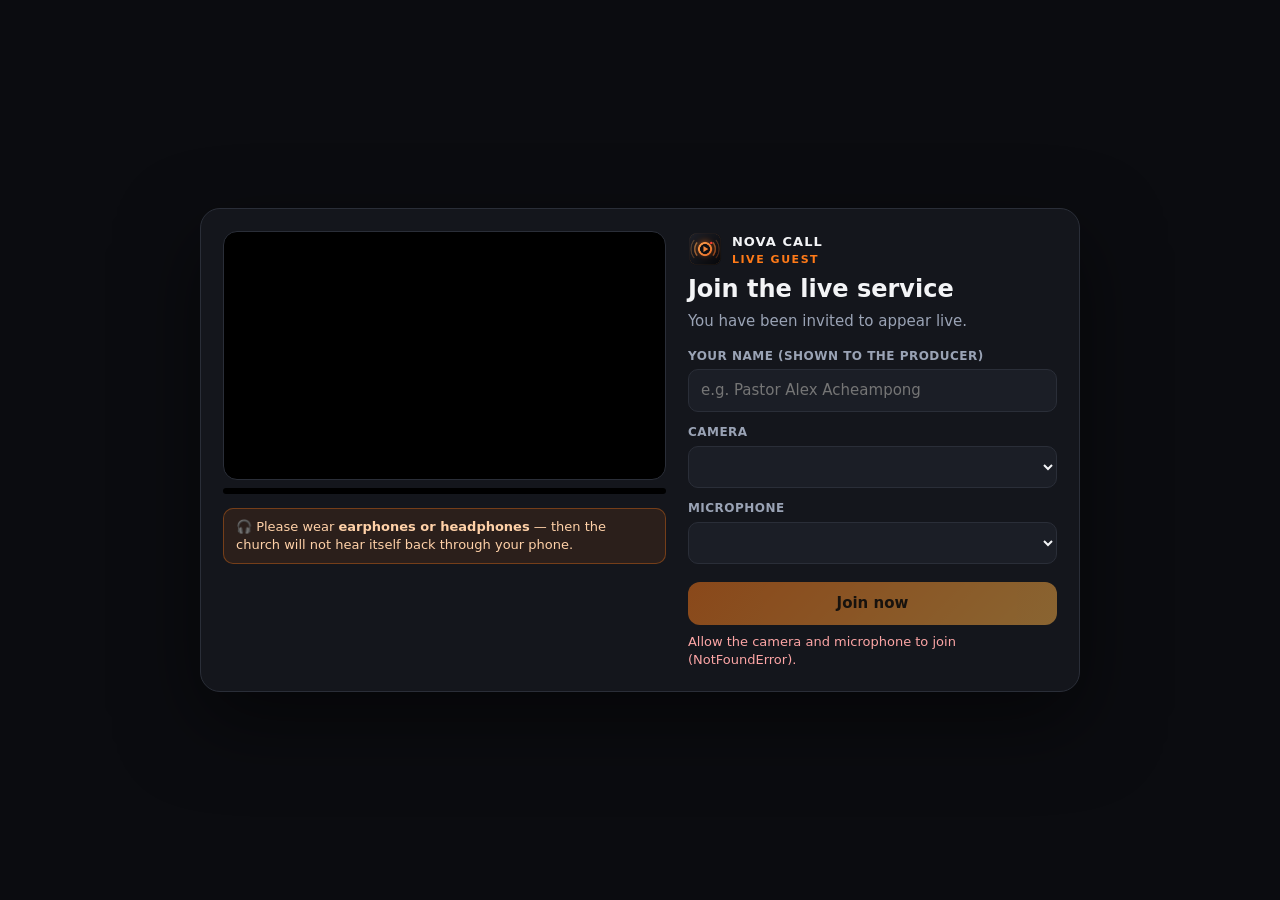
==== call.html @ 248043d1 "Nova Call: browser page for remote guests (waiting room, return picture, mix-minus, tally, producer " ====
<!doctype html>
<html lang="en">
<head>
<meta charset="utf-8">
<meta name="viewport" content="width=device-width, initial-scale=1, viewport-fit=cover">
<meta name="theme-color" content="#0b0c10">
<title>Nova Call — join the live service</title>
<link rel="icon" href="icon.png">
<style>
  :root { --bg: #0b0c10; --panel: #14161c; --panel2: #1b1e26; --line: #2a2e38; --text: #f3f4f6; --dim: #9aa3b5; --acc: #ff7a18; --acc2: #ffb347; --red: #e11d2e; --green: #22c55e; }
  * { box-sizing: border-box; }
  html, body { margin: 0; height: 100%; background: var(--bg); color: var(--text); font: 15px/1.4 "Segoe UI", system-ui, -apple-system, Roboto, Arial, sans-serif; }
  button, input, select { font: inherit; color: inherit; }
  .btn { border: 1px solid var(--line); background: var(--panel2); border-radius: 12px; padding: 11px 18px; font-weight: 700; cursor: pointer; }
  .btn.primary { background: linear-gradient(135deg, var(--acc), var(--acc2)); border: 0; color: #1a0f00; }
  .btn.danger { background: var(--red); border: 0; color: #fff; }
  .btn:disabled { opacity: .5; cursor: default; }
  .hide { display: none !important; }
  /* join */
  #join { min-height: 100%; display: flex; align-items: center; justify-content: center; padding: 20px; }
  .card { width: min(880px, 100%); background: var(--panel); border: 1px solid var(--line); border-radius: 20px; padding: 22px; display: grid; grid-template-columns: 1.2fr 1fr; gap: 22px; box-shadow: 0 30px 80px rgba(0,0,0,.5); }
  .brand { display: flex; align-items: center; gap: 10px; margin-bottom: 4px; } .brand img { width: 34px; height: 34px; border-radius: 9px; } .brand b { letter-spacing: .08em; font-size: 13px; } .brand small { color: var(--acc); font-weight: 800; font-size: 11px; letter-spacing: .14em; display: block; }
  h1 { font-size: 24px; margin: 6px 0 4px; } .sub { color: var(--dim); margin: 0 0 16px; }
  .self { position: relative; aspect-ratio: 16/9; border-radius: 14px; overflow: hidden; background: #000; border: 1px solid var(--line); }
  .self video { width: 100%; height: 100%; object-fit: cover; transform: scaleX(-1); }
  .self .off { position: absolute; inset: 0; display: flex; align-items: center; justify-content: center; color: var(--dim); }
  .meter { height: 6px; background: #000; border-radius: 4px; overflow: hidden; margin-top: 8px; } .meter i { display: block; height: 100%; width: 0; background: linear-gradient(90deg, var(--green), #eab308, var(--red)); transition: width .08s; }
  label { display: block; color: var(--dim); font-size: 12px; font-weight: 700; letter-spacing: .04em; margin: 12px 0 5px; text-transform: uppercase; }
  input[type=text], select { width: 100%; background: var(--panel2); border: 1px solid var(--line); border-radius: 10px; padding: 10px 12px; }
  .tip { background: rgba(255,122,24,.1); border: 1px solid rgba(255,122,24,.35); border-radius: 10px; padding: 9px 12px; font-size: 13px; color: #ffd1a8; margin-top: 14px; }
  .err { color: #fca5a5; font-size: 13px; min-height: 18px; margin-top: 8px; }
  /* waiting */
  #wait { position: fixed; inset: 0; display: flex; flex-direction: column; align-items: center; justify-content: center; gap: 14px; text-align: center; padding: 24px; background: radial-gradient(circle at 50% 30%, #1d1306, var(--bg) 60%); }
  .spin { width: 54px; height: 54px; border-radius: 50%; border: 4px solid rgba(255,122,24,.2); border-top-color: var(--acc); animation: sp 1s linear infinite; } @keyframes sp { to { transform: rotate(360deg); } }
  /* live */
  #live { position: fixed; inset: 0; display: flex; flex-direction: column; }
  .stage { position: relative; flex: 1; background: #000; min-height: 0; }
  .stage > video { width: 100%; height: 100%; object-fit: contain; }
  .stage .nofeed { position: absolute; inset: 0; display: flex; align-items: center; justify-content: center; color: var(--dim); text-align: center; padding: 20px; }
  .pip { position: absolute; right: 14px; bottom: 14px; width: min(30vw, 260px); aspect-ratio: 16/9; border-radius: 12px; overflow: hidden; border: 3px solid #555; background: #000; box-shadow: 0 10px 30px rgba(0,0,0,.6); }
  .pip video { width: 100%; height: 100%; object-fit: cover; transform: scaleX(-1); }
  .pip.program { border-color: var(--red); } .pip.preview { border-color: var(--green); }
  .tally { position: absolute; left: 14px; top: 14px; padding: 7px 14px; border-radius: 999px; font-weight: 900; letter-spacing: .12em; font-size: 13px; background: rgba(0,0,0,.65); border: 1px solid #444; }
  .tally.program { background: var(--red); border-color: #ff6b77; animation: pulse 1.6s ease-in-out infinite; } .tally.preview { background: #15803d; border-color: #4ade80; }
  @keyframes pulse { 50% { box-shadow: 0 0 0 8px rgba(225,29,46,.25); } }
  .msg { position: absolute; left: 50%; top: 16px; transform: translateX(-50%); max-width: min(90vw, 640px); background: rgba(20,22,28,.94); border: 1px solid var(--acc); border-radius: 14px; padding: 12px 18px; font-size: 18px; font-weight: 700; text-align: center; box-shadow: 0 10px 40px rgba(0,0,0,.6); }
  .msg small { display: block; color: var(--acc); font-size: 11px; letter-spacing: .14em; margin-bottom: 2px; }
  .net { position: absolute; right: 14px; top: 14px; font-size: 12px; color: var(--dim); background: rgba(0,0,0,.55); padding: 5px 10px; border-radius: 999px; }
  .bar { display: flex; gap: 10px; justify-content: center; align-items: center; padding: 12px; background: var(--panel); border-top: 1px solid var(--line); flex-wrap: wrap; }
  .rb { width: 52px; height: 52px; border-radius: 50%; border: 1px solid var(--line); background: var(--panel2); display: flex; align-items: center; justify-content: center; cursor: pointer; }
  .rb svg { width: 24px; height: 24px; fill: none; stroke: currentColor; stroke-width: 2; stroke-linecap: round; stroke-linejoin: round; }
  .rb.off { background: #3b0d12; border-color: var(--red); color: #fca5a5; } .rb.leave { background: var(--red); border-color: var(--red); width: 64px; border-radius: 26px; }
  .vol { display: flex; align-items: center; gap: 8px; color: var(--dim); font-size: 12px; } .vol input { width: 110px; accent-color: var(--acc); }
  #chatBox { position: absolute; left: 14px; bottom: 14px; width: min(360px, 60vw); display: flex; flex-direction: column; gap: 6px; }
  #chatLog { max-height: 30vh; overflow: auto; display: flex; flex-direction: column; gap: 4px; } #chatLog div { background: rgba(0,0,0,.65); border-radius: 10px; padding: 6px 10px; font-size: 13px; } #chatLog b { color: var(--acc); }
  #chatIn { background: rgba(0,0,0,.7); border: 1px solid var(--line); border-radius: 10px; padding: 8px 10px; }
  #ended { position: fixed; inset: 0; display: flex; flex-direction: column; align-items: center; justify-content: center; gap: 12px; text-align: center; padding: 24px; }
  @media (max-width: 760px) { .card { grid-template-columns: 1fr; } .pip { width: 34vw; } }
</style>
</head>
<body>
<div id="join">
  <div class="card">
    <div>
      <div class="self"><video id="self" muted playsinline autoplay></video><div class="off hide" id="selfOff">Camera off</div></div>
      <div class="meter"><i id="lvl"></i></div>
      <div class="tip">🎧 Please wear <b>earphones or headphones</b> — then the church will not hear itself back through your phone.</div>
    </div>
    <div>
      <div class="brand"><img src="icon.png" alt=""><div><b>NOVA CALL</b><small>LIVE GUEST</small></div></div>
      <h1>Join the live service</h1>
      <p class="sub" id="who">You have been invited to appear live.</p>
      <label for="nm">Your name (shown to the producer)</label>
      <input type="text" id="nm" maxlength="40" placeholder="e.g. Pastor Alex Acheampong">
      <label for="cam">Camera</label><select id="cam"></select>
      <label for="mic">Microphone</label><select id="mic"></select>
      <div style="display:flex;gap:10px;margin-top:18px"><button class="btn primary" id="go" style="flex:1">Join now</button></div>
      <div class="err" id="err"></div>
    </div>
  </div>
</div>

<div id="wait" class="hide">
  <div class="spin"></div>
  <h2 style="margin:0" id="waitT">Connecting to the studio…</h2>
  <p class="sub" id="waitS" style="max-width:420px">Keep this page open.</p>
  <button class="btn" onclick="leave()">Cancel</button>
</div>

<div id="live" class="hide">
  <div class="stage">
    <video id="ret" playsinline autoplay></video>
    <div class="nofeed" id="nofeed">You are connected.<br>The church picture will appear here.</div>
    <div class="tally" id="tally">STANDBY</div>
    <div class="net" id="net">●</div>
    <div class="msg hide" id="msg"></div>
    <div id="chatBox"><div id="chatLog"></div><input id="chatIn" placeholder="Message the producer… (Enter)" maxlength="200"></div>
    <div class="pip" id="pip"><video id="self2" muted playsinline autoplay></video></div>
  </div>
  <div class="bar">
    <button class="rb" id="bMic" title="Microphone"><svg viewBox="0 0 24 24"><rect x="9" y="3" width="6" height="11" rx="3"/><path d="M5 11a7 7 0 0 0 14 0M12 18v3"/></svg></button>
    <button class="rb" id="bCam" title="Camera"><svg viewBox="0 0 24 24"><rect x="3" y="6" width="13" height="12" rx="2"/><path d="M16 10l5-3v10l-5-3z"/></svg></button>
    <button class="rb" id="bFlip" title="Switch camera"><svg viewBox="0 0 24 24"><path d="M4 7h3l2-2h6l2 2h3v12H4z"/><path d="M9 13a3 3 0 0 0 5.5 1.5M15 12a3 3 0 0 0-5.5-1.5"/></svg></button>
    <div class="vol">🔊 <input type="range" id="vol" min="0" max="1" step="0.01" value="1"></div>
    <button class="rb leave" title="Leave" onclick="leave()"><svg viewBox="0 0 24 24"><path d="M3 15c5-5 13-5 18 0l-2 3-4-1v-3a12 12 0 0 0-6 0v3l-4 1z"/></svg></button>
  </div>
</div>

<div id="ended" class="hide"><h2 style="margin:0" id="endT">You have left</h2><p class="sub" id="endS">Thank you for joining.</p><button class="btn primary" onclick="location.reload()">Join again</button></div>

<script src="peerjs.min.js"></script>
<script>
'use strict';
const $ = s => document.querySelector(s);
const qs = new URLSearchParams(location.search);
const P = qs.get('p') || '', G = qs.get('g') || '', SRV = qs.get('s') || '';
const peerOpts = s => { if (!s) return { debug: 0 }; try { const u = new URL(/^https?:/.test(s) ? s : 'https://' + s); return { debug: 0, host: u.hostname, port: +u.port || (u.protocol === 'https:' ? 443 : 80), path: u.pathname || '/', secure: u.protocol === 'https:' }; } catch { return { debug: 0 }; } };
let ID = localStorage.getItem('novacall.id'); if (!ID) { ID = 'gu' + Math.random().toString(36).slice(2, 10) + Date.now().toString(36).slice(-4); localStorage.setItem('novacall.id', ID); }
$('#nm').value = qs.get('n') || localStorage.getItem('novacall.name') || '';
let stream = null, peer = null, conn = null, pc = null, mc = null, admitted = false, micOn = true, camOn = true, facing = 'user', ICE = null, ended = false, msgT = 0;
const show = id => ['join', 'wait', 'live', 'ended'].forEach(x => $('#' + x).classList.toggle('hide', x !== id));
if (!P || !G) { $('#err').textContent = 'This invite link is incomplete — ask the producer to send it again.'; $('#go').disabled = true; }

async function openMedia() {
  const cam = $('#cam').value, mic = $('#mic').value;
  if (stream) stream.getTracks().forEach(t => t.stop());
  stream = await navigator.mediaDevices.getUserMedia({
    video: cam ? { deviceId: { exact: cam }, width: { ideal: 1280 }, height: { ideal: 720 }, frameRate: { ideal: 30 } } : { facingMode: facing, width: { ideal: 1280 }, height: { ideal: 720 }, frameRate: { ideal: 30 } },
    audio: { deviceId: mic ? { exact: mic } : undefined, echoCancellation: true, noiseSuppression: true, autoGainControl: true } });
  $('#self').srcObject = stream; $('#self2').srcObject = stream;
  stream.getAudioTracks().forEach(t => t.enabled = micOn); stream.getVideoTracks().forEach(t => t.enabled = camOn);
  meter(stream);
  if (pc) for (const s of pc.getSenders()) { const nt = stream.getTracks().find(t => s.track && t.kind === s.track.kind); if (nt) await s.replaceTrack(nt).catch(() => {}); }
}
let actx = null, an = null;
function meter(st) {
  try { actx = actx || new AudioContext(); an = actx.createAnalyser(); an.fftSize = 512; actx.createMediaStreamSource(st).connect(an);
    const buf = new Float32Array(512); const loop = () => { if (!an) return; an.getFloatTimeDomainData(buf); let m = 0; for (const v of buf) m = Math.max(m, Math.abs(v)); $('#lvl').style.width = Math.min(100, m * 140) + '%'; requestAnimationFrame(loop); }; loop(); } catch {}
}
async function listDevices() {
  const ds = await navigator.mediaDevices.enumerateDevices();
  const fill = (sel, kind) => { const cur = sel.value; sel.innerHTML = ''; ds.filter(d => d.kind === kind).forEach((d, i) => { const o = document.createElement('option'); o.value = d.deviceId; o.textContent = d.label || (kind === 'videoinput' ? 'Camera ' : 'Microphone ') + (i + 1); sel.append(o); }); if (cur) sel.value = cur; };
  fill($('#cam'), 'videoinput'); fill($('#mic'), 'audioinput');
}
(async () => {
  try { await openMedia(); await listDevices(); const vt = stream.getVideoTracks()[0], at = stream.getAudioTracks()[0];
    if (vt) $('#cam').value = vt.getSettings().deviceId || ''; if (at) $('#mic').value = at.getSettings().deviceId || ''; }
  catch (e) { $('#err').textContent = 'Allow the camera and microphone to join (' + (e.name || e.message) + ').'; }
})();
if (qs.get('auto') === '1') setTimeout(() => { if ($('#nm').value && !$('#go').disabled) $('#go').click(); }, 1800);
$('#cam').onchange = () => openMedia().catch(e => $('#err').textContent = e.message);
$('#mic').onchange = () => openMedia().catch(e => $('#err').textContent = e.message);

$('#go').onclick = async () => {
  const name = $('#nm').value.trim(); if (!name) { $('#err').textContent = 'Type your name first.'; $('#nm').focus(); return; }
  localStorage.setItem('novacall.name', name);
  if (!stream) { try { await openMedia(); } catch (e) { $('#err').textContent = 'Camera / microphone blocked: ' + e.message; return; } }
  show('wait'); $('#waitT').textContent = 'Connecting to the studio…'; $('#waitS').textContent = 'Keep this page open.';
  connect(name);
};
function connect(name) {
  if (peer) try { peer.destroy(); } catch {}
  peer = new Peer(peerOpts(SRV));
  const to = setTimeout(() => { if (!conn || !conn.open) fail('Could not reach the studio', 'Check your internet, then try again. The church PC must have Nova Studio open.'); }, 20000);
  peer.on('open', () => {
    conn = peer.connect(P, { reliable: true, serialization: 'binary', metadata: { kind: 'guest', g: G, id: ID, name, ua: navigator.userAgent.slice(0, 120) } });
    conn.on('open', () => { clearTimeout(to); $('#waitT').textContent = 'Waiting for the producer to let you in…'; $('#waitS').textContent = 'You will be connected as soon as the producer admits you. Keep this page open.'; });
    conn.on('data', onMsg);
    conn.on('close', () => { if (!ended) fail('The studio disconnected', 'The call ended or the church PC lost internet. You can join again.'); });
    conn.on('error', () => {});
  });
  peer.on('call', call => {
    if (!admitted || !call.metadata || call.metadata.kind !== 'novacall') { try { call.close(); } catch {} return; }
    if (mc) try { mc.close(); } catch {}
    mc = call; call.answer(stream);
    call.on('stream', rs => { const v = $('#ret'); v.srcObject = rs; v.play().catch(() => {}); const vt = rs.getVideoTracks()[0]; if (vt) { if (!vt.muted) $('#nofeed').classList.add('hide'); vt.onunmute = () => $('#nofeed').classList.add('hide'); } });
    const watch = () => { pc = call.peerConnection; if (!pc) return setTimeout(watch, 200);
      pc.addEventListener('connectionstatechange', () => { const s = pc.connectionState; $('#net').textContent = s === 'connected' ? '● Connected' : s === 'failed' ? '✕ Connection failed' : '◌ ' + s;
        $('#net').style.color = s === 'connected' ? '#4ade80' : s === 'failed' ? '#fca5a5' : '';
        if (s === 'connected') show('live'); if (s === 'failed') send({ t: 'rtc-failed' }); }); };
    watch();
    setTimeout(() => { if (!ended) show('live'); }, 6000);
  });
  peer.on('error', e => { if (e.type === 'peer-unavailable') fail('Studio not found', 'Nova Studio is not open on the church PC, or the link is old. Ask the producer for a new link.'); });
}
function send(m) { try { conn && conn.open && conn.send(m); } catch {} }
async function onMsg(m) {
  if (!m || !m.t) return;
  if (m.t === 'denied') return fail('Not admitted', m.reason || 'The producer did not let you in this time.');
  if (m.t === 'kick') return fail('The producer ended your call', 'Thank you for joining the service!');
  if (m.t === 'admitted') { ICE = m.ice || null; admitted = true; try { if (ICE) peer.options.config = { ...(peer.options.config || {}), iceServers: ICE }; } catch {} $('#waitT').textContent = 'Joining…'; return; }
  if (m.t === 'lobby') return;
  if (m.t === 'tally') { const t = $('#tally'); t.className = 'tally ' + m.state; t.textContent = m.state === 'program' ? '● ON AIR' : m.state === 'preview' ? 'GET READY' : 'STANDBY'; $('#pip').className = 'pip ' + m.state; return; }
  if (m.t === 'msg') { const b = $('#msg'); b.innerHTML = ''; const s = document.createElement('small'); s.textContent = 'PRODUCER'; b.append(s, document.createTextNode(m.text)); b.classList.remove('hide'); clearTimeout(msgT); msgT = setTimeout(() => b.classList.add('hide'), Math.max(5000, m.text.length * 220)); chatLine('Producer', m.text); try { navigator.vibrate && navigator.vibrate(120); } catch {} return; }
  if (m.t === 'mute') { setMic(!m.on); return; }
  if (m.t === 'ping') { send({ t: 'pong', ts: m.ts }); return; }
}
function chatLine(who, text) { const d = document.createElement('div'); const b = document.createElement('b'); b.textContent = who + ': '; d.append(b, document.createTextNode(text)); $('#chatLog').append(d); $('#chatLog').scrollTop = 1e9; }
$('#chatIn').onkeydown = e => { if (e.key === 'Enter' && e.target.value.trim()) { send({ t: 'chat', text: e.target.value.trim().slice(0, 200) }); chatLine('You', e.target.value.trim()); e.target.value = ''; } };
function setMic(on) { micOn = on; stream && stream.getAudioTracks().forEach(t => t.enabled = on); $('#bMic').classList.toggle('off', !on); send({ t: 'state', mic: micOn, cam: camOn }); }
function setCam(on) { camOn = on; stream && stream.getVideoTracks().forEach(t => t.enabled = on); $('#bCam').classList.toggle('off', !on); $('#selfOff').classList.toggle('hide', on); send({ t: 'state', mic: micOn, cam: camOn }); }
$('#bMic').onclick = () => setMic(!micOn);
$('#bCam').onclick = () => setCam(!camOn);
$('#bFlip').onclick = async () => { facing = facing === 'user' ? 'environment' : 'user'; $('#cam').value = ''; await openMedia().catch(() => {}); };
$('#vol').oninput = e => { $('#ret').volume = +e.target.value; };
function fail(t, s) { if (ended) return; ended = true; cleanup(); $('#endT').textContent = t; $('#endS').textContent = s; show('ended'); }
function cleanup() { try { mc && mc.close(); } catch {} try { pc && pc.close(); } catch {} pc = null; try { conn && conn.close(); } catch {} try { peer && peer.destroy(); } catch {} if (stream) stream.getTracks().forEach(t => t.stop()); an = null; }
function leave() { send({ t: 'bye' }); ended = true; setTimeout(() => { cleanup(); $('#endT').textContent = 'You have left'; $('#endS').textContent = 'Thank you for joining.'; show('ended'); }, 150); }
window.addEventListener('pagehide', () => send({ t: 'bye' }));
</script>
</body>
</html>
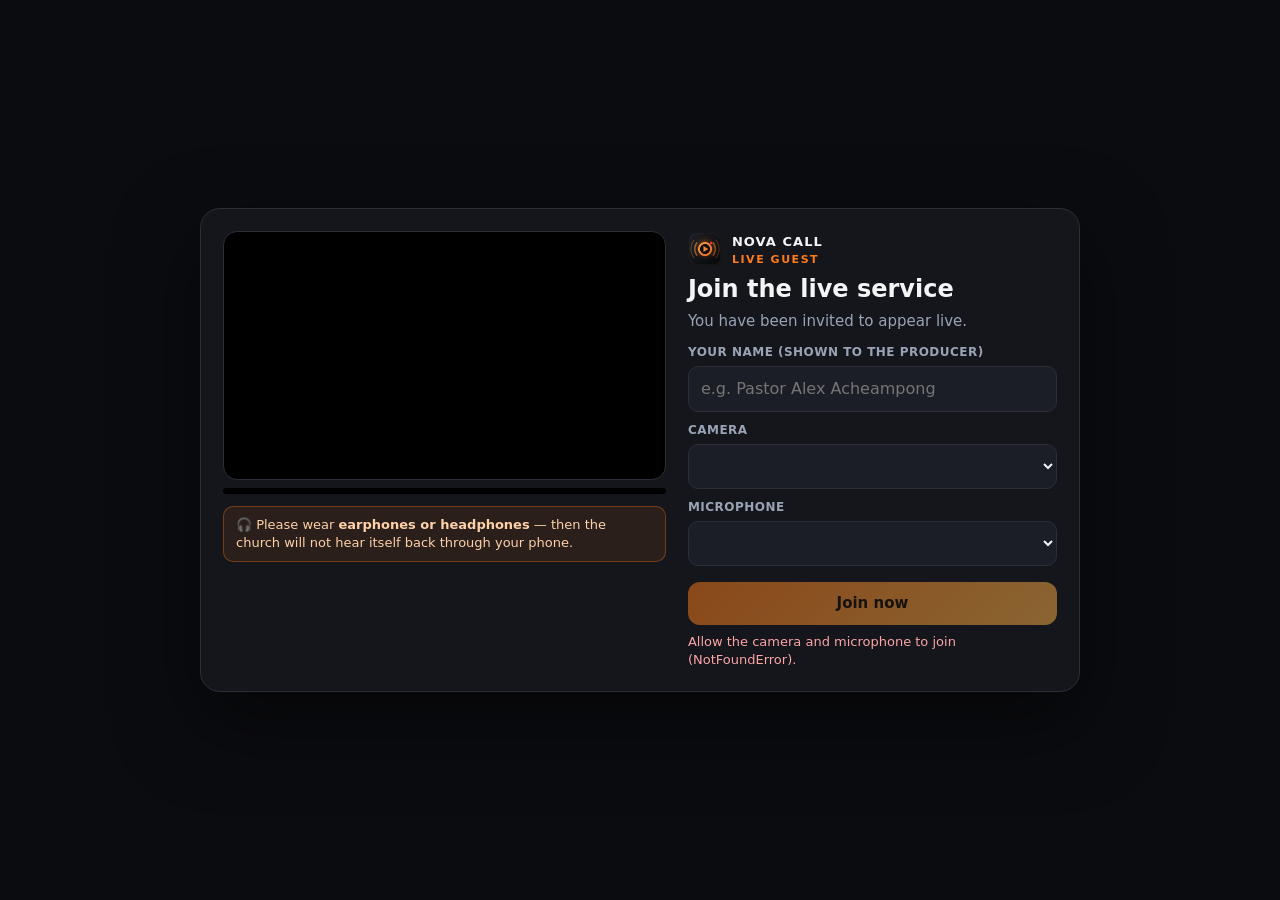
==== commit dc6365f3: "Nova Call fits every phone; new Nova Mic page Nova Call (guest): - Phone-first layout: top bar, pict" ====
--- a/call.html
+++ b/call.html
@@ -7,55 +7,112 @@
 <title>Nova Call — join the live service</title>
 <link rel="icon" href="icon.png">
 <style>
-  :root { --bg: #0b0c10; --panel: #14161c; --panel2: #1b1e26; --line: #2a2e38; --text: #f3f4f6; --dim: #9aa3b5; --acc: #ff7a18; --acc2: #ffb347; --red: #e11d2e; --green: #22c55e; }
-  * { box-sizing: border-box; }
-  html, body { margin: 0; height: 100%; background: var(--bg); color: var(--text); font: 15px/1.4 "Segoe UI", system-ui, -apple-system, Roboto, Arial, sans-serif; }
-  button, input, select { font: inherit; color: inherit; }
+  :root { --bg: #0b0c10; --panel: #14161c; --panel2: #1b1e26; --line: #2a2e38; --text: #f3f4f6; --dim: #9aa3b5; --acc: #ff7a18; --acc2: #ffb347; --red: #e11d2e; --green: #22c55e;
+    --st: env(safe-area-inset-top, 0px); --sb: env(safe-area-inset-bottom, 0px); --sl: env(safe-area-inset-left, 0px); --sr: env(safe-area-inset-right, 0px); --btn: clamp(44px, 12.5vw, 54px); }
+  * { box-sizing: border-box; -webkit-tap-highlight-color: transparent; }
+  html, body { margin: 0; height: 100%; background: var(--bg); color: var(--text); font: 15px/1.4 "Segoe UI", system-ui, -apple-system, Roboto, Arial, sans-serif; overscroll-behavior: none; }
+  button, input, select, textarea { font: inherit; color: inherit; }
   .btn { border: 1px solid var(--line); background: var(--panel2); border-radius: 12px; padding: 11px 18px; font-weight: 700; cursor: pointer; }
   .btn.primary { background: linear-gradient(135deg, var(--acc), var(--acc2)); border: 0; color: #1a0f00; }
-  .btn.danger { background: var(--red); border: 0; color: #fff; }
   .btn:disabled { opacity: .5; cursor: default; }
   .hide { display: none !important; }
-  /* join */
-  #join { min-height: 100%; display: flex; align-items: center; justify-content: center; padding: 20px; }
-  .card { width: min(880px, 100%); background: var(--panel); border: 1px solid var(--line); border-radius: 20px; padding: 22px; display: grid; grid-template-columns: 1.2fr 1fr; gap: 22px; box-shadow: 0 30px 80px rgba(0,0,0,.5); }
+  /* ---------- join ---------- */
+  #join { min-height: 100%; display: flex; align-items: center; justify-content: center; padding: calc(16px + var(--st)) calc(14px + var(--sr)) calc(16px + var(--sb)) calc(14px + var(--sl)); }
+  .card { width: min(880px, 100%); background: var(--panel); border: 1px solid var(--line); border-radius: 20px; padding: clamp(14px, 4vw, 22px); display: grid; grid-template-columns: 1.2fr 1fr; gap: clamp(14px, 4vw, 22px); box-shadow: 0 30px 80px rgba(0,0,0,.5); }
   .brand { display: flex; align-items: center; gap: 10px; margin-bottom: 4px; } .brand img { width: 34px; height: 34px; border-radius: 9px; } .brand b { letter-spacing: .08em; font-size: 13px; } .brand small { color: var(--acc); font-weight: 800; font-size: 11px; letter-spacing: .14em; display: block; }
-  h1 { font-size: 24px; margin: 6px 0 4px; } .sub { color: var(--dim); margin: 0 0 16px; }
+  h1 { font-size: clamp(20px, 5.5vw, 24px); margin: 6px 0 4px; } .sub { color: var(--dim); margin: 0 0 12px; }
   .self { position: relative; aspect-ratio: 16/9; border-radius: 14px; overflow: hidden; background: #000; border: 1px solid var(--line); }
   .self video { width: 100%; height: 100%; object-fit: cover; transform: scaleX(-1); }
   .self .off { position: absolute; inset: 0; display: flex; align-items: center; justify-content: center; color: var(--dim); }
   .meter { height: 6px; background: #000; border-radius: 4px; overflow: hidden; margin-top: 8px; } .meter i { display: block; height: 100%; width: 0; background: linear-gradient(90deg, var(--green), #eab308, var(--red)); transition: width .08s; }
-  label { display: block; color: var(--dim); font-size: 12px; font-weight: 700; letter-spacing: .04em; margin: 12px 0 5px; text-transform: uppercase; }
-  input[type=text], select { width: 100%; background: var(--panel2); border: 1px solid var(--line); border-radius: 10px; padding: 10px 12px; }
-  .tip { background: rgba(255,122,24,.1); border: 1px solid rgba(255,122,24,.35); border-radius: 10px; padding: 9px 12px; font-size: 13px; color: #ffd1a8; margin-top: 14px; }
+  label { display: block; color: var(--dim); font-size: 12px; font-weight: 700; letter-spacing: .04em; margin: 10px 0 5px; text-transform: uppercase; }
+  input[type=text], select { width: 100%; background: var(--panel2); border: 1px solid var(--line); border-radius: 10px; padding: 11px 12px; font-size: 16px; }
+  .tip { background: rgba(255,122,24,.1); border: 1px solid rgba(255,122,24,.35); border-radius: 10px; padding: 9px 12px; font-size: 13px; color: #ffd1a8; margin-top: 12px; }
+  .a2hs { display: flex; gap: 10px; align-items: center; background: rgba(34,197,94,.1); border: 1px solid rgba(34,197,94,.4); border-radius: 12px; padding: 10px 12px; margin-top: 12px; font-size: 13px; color: #bbf7d0; }
+  .a2hs b { color: #fff; } .a2hs .x { margin-left: auto; display: flex; gap: 6px; flex: none; } .a2hs button { border: 1px solid rgba(255,255,255,.2); background: rgba(255,255,255,.06); border-radius: 9px; padding: 6px 10px; font-size: 12px; font-weight: 700; cursor: pointer; }
+  .a2hs button.go { background: var(--green); border-color: var(--green); color: #052e16; }
   .err { color: #fca5a5; font-size: 13px; min-height: 18px; margin-top: 8px; }
-  /* waiting */
+  /* ---------- waiting ---------- */
   #wait { position: fixed; inset: 0; display: flex; flex-direction: column; align-items: center; justify-content: center; gap: 14px; text-align: center; padding: 24px; background: radial-gradient(circle at 50% 30%, #1d1306, var(--bg) 60%); }
   .spin { width: 54px; height: 54px; border-radius: 50%; border: 4px solid rgba(255,122,24,.2); border-top-color: var(--acc); animation: sp 1s linear infinite; } @keyframes sp { to { transform: rotate(360deg); } }
-  /* live */
-  #live { position: fixed; inset: 0; display: flex; flex-direction: column; }
-  .stage { position: relative; flex: 1; background: #000; min-height: 0; }
-  .stage > video { width: 100%; height: 100%; object-fit: contain; }
-  .stage .nofeed { position: absolute; inset: 0; display: flex; align-items: center; justify-content: center; color: var(--dim); text-align: center; padding: 20px; }
-  .pip { position: absolute; right: 14px; bottom: 14px; width: min(30vw, 260px); aspect-ratio: 16/9; border-radius: 12px; overflow: hidden; border: 3px solid #555; background: #000; box-shadow: 0 10px 30px rgba(0,0,0,.6); }
-  .pip video { width: 100%; height: 100%; object-fit: cover; transform: scaleX(-1); }
-  .pip.program { border-color: var(--red); } .pip.preview { border-color: var(--green); }
-  .tally { position: absolute; left: 14px; top: 14px; padding: 7px 14px; border-radius: 999px; font-weight: 900; letter-spacing: .12em; font-size: 13px; background: rgba(0,0,0,.65); border: 1px solid #444; }
+  /* ---------- live: every part has its own space — nothing covers anything ---------- */
+  #live { position: fixed; inset: 0; height: 100dvh; display: grid; padding: var(--st) var(--sr) 0 var(--sl);
+    grid-template-areas: "top top" "stage chat" "bar bar"; grid-template-columns: minmax(0, 1fr) 360px; grid-template-rows: auto minmax(0, 1fr) auto; }
+  #live.nochat { grid-template-columns: minmax(0, 1fr) 0; } #live.nochat .chat { display: none; }
+  .top { grid-area: top; display: flex; align-items: center; gap: 8px; padding: 8px 12px; background: var(--panel); border-bottom: 1px solid var(--line); min-height: 48px; }
+  .tally { padding: 6px 12px; border-radius: 999px; font-weight: 900; letter-spacing: .1em; font-size: 12px; background: #262a33; border: 1px solid #3a3f4b; white-space: nowrap; }
   .tally.program { background: var(--red); border-color: #ff6b77; animation: pulse 1.6s ease-in-out infinite; } .tally.preview { background: #15803d; border-color: #4ade80; }
-  @keyframes pulse { 50% { box-shadow: 0 0 0 8px rgba(225,29,46,.25); } }
-  .msg { position: absolute; left: 50%; top: 16px; transform: translateX(-50%); max-width: min(90vw, 640px); background: rgba(20,22,28,.94); border: 1px solid var(--acc); border-radius: 14px; padding: 12px 18px; font-size: 18px; font-weight: 700; text-align: center; box-shadow: 0 10px 40px rgba(0,0,0,.6); }
-  .msg small { display: block; color: var(--acc); font-size: 11px; letter-spacing: .14em; margin-bottom: 2px; }
-  .net { position: absolute; right: 14px; top: 14px; font-size: 12px; color: var(--dim); background: rgba(0,0,0,.55); padding: 5px 10px; border-radius: 999px; }
-  .bar { display: flex; gap: 10px; justify-content: center; align-items: center; padding: 12px; background: var(--panel); border-top: 1px solid var(--line); flex-wrap: wrap; }
-  .rb { width: 52px; height: 52px; border-radius: 50%; border: 1px solid var(--line); background: var(--panel2); display: flex; align-items: center; justify-content: center; cursor: pointer; }
-  .rb svg { width: 24px; height: 24px; fill: none; stroke: currentColor; stroke-width: 2; stroke-linecap: round; stroke-linejoin: round; }
-  .rb.off { background: #3b0d12; border-color: var(--red); color: #fca5a5; } .rb.leave { background: var(--red); border-color: var(--red); width: 64px; border-radius: 26px; }
-  .vol { display: flex; align-items: center; gap: 8px; color: var(--dim); font-size: 12px; } .vol input { width: 110px; accent-color: var(--acc); }
-  #chatBox { position: absolute; left: 14px; bottom: 14px; width: min(360px, 60vw); display: flex; flex-direction: column; gap: 6px; }
-  #chatLog { max-height: 30vh; overflow: auto; display: flex; flex-direction: column; gap: 4px; } #chatLog div { background: rgba(0,0,0,.65); border-radius: 10px; padding: 6px 10px; font-size: 13px; } #chatLog b { color: var(--acc); }
-  #chatIn { background: rgba(0,0,0,.7); border: 1px solid var(--line); border-radius: 10px; padding: 8px 10px; }
+  @keyframes pulse { 50% { box-shadow: 0 0 0 6px rgba(225,29,46,.25); } }
+  .top .ttl { font-weight: 800; font-size: 13px; overflow: hidden; text-overflow: ellipsis; white-space: nowrap; min-width: 0; flex: 1; } .top .ttl small { display: block; color: var(--dim); font-weight: 600; font-size: 11px; }
+  .net { font-size: 11px; color: var(--dim); background: #1b1e26; padding: 5px 9px; border-radius: 999px; white-space: nowrap; border: 1px solid var(--line); }
+  .hear { border: 0; background: linear-gradient(135deg, var(--acc), var(--acc2)); color: #1a0f00; border-radius: 999px; padding: 7px 12px; font-weight: 800; font-size: 12px; cursor: pointer; white-space: nowrap; animation: pulse2 1.4s ease-in-out infinite; }
+  @keyframes pulse2 { 50% { box-shadow: 0 0 0 6px rgba(255,122,24,.3); } }
+  .stage { grid-area: stage; position: relative; background: #000; min-height: 0; overflow: hidden; }
+  .stage video { position: absolute; background: #000; transition: all .28s cubic-bezier(.2,.8,.2,1); }
+  .stage video.main { inset: 0; width: 100%; height: 100%; object-fit: contain; border-radius: 0; z-index: 1; }
+  .stage video.mirror { transform: scaleX(-1); }
+  .pipbox { position: absolute; z-index: 3; width: clamp(96px, 28%, 240px); aspect-ratio: 16/9; border-radius: 12px; overflow: hidden; border: 3px solid #555; box-shadow: 0 10px 30px rgba(0,0,0,.6); touch-action: none; cursor: pointer; background: #000; transition: left .25s, top .25s, right .25s, bottom .25s; }
+  .pipbox.portrait { aspect-ratio: 3/4; width: clamp(80px, 24%, 170px); }
+  .pipbox.c-br { right: 10px; bottom: 10px; } .pipbox.c-bl { left: 10px; bottom: 10px; } .pipbox.c-tr { right: 10px; top: 10px; } .pipbox.c-tl { left: 10px; top: 10px; }
+  .pipbox.program { border-color: var(--red); } .pipbox.preview { border-color: var(--green); }
+  .pipbox video.pip { position: absolute; inset: 0; width: 100%; height: 100%; object-fit: cover; z-index: 1; }
+  .pipbox .lbl { position: absolute; left: 5px; bottom: 5px; z-index: 2; font-size: 10px; font-weight: 800; background: rgba(0,0,0,.7); padding: 2px 7px; border-radius: 99px; pointer-events: none; }
+  .pipbox .sw { position: absolute; right: 5px; top: 5px; z-index: 2; width: 22px; height: 22px; border-radius: 50%; background: rgba(0,0,0,.65); display: flex; align-items: center; justify-content: center; pointer-events: none; }
+  .pipbox .sw svg { width: 13px; height: 13px; fill: none; stroke: #fff; stroke-width: 2.4; stroke-linecap: round; stroke-linejoin: round; }
+  .stage .nofeed { position: absolute; inset: 0; z-index: 2; display: flex; align-items: center; justify-content: center; color: var(--dim); text-align: center; padding: 20px; pointer-events: none; }
+  .msg { position: absolute; z-index: 4; left: 50%; top: 10px; transform: translateX(-50%); width: max-content; max-width: calc(100% - 20px); background: rgba(20,22,28,.95); border: 1px solid var(--acc); border-radius: 14px; padding: 10px 16px; font-size: clamp(15px, 4.2vw, 18px); font-weight: 700; text-align: center; box-shadow: 0 10px 40px rgba(0,0,0,.6); animation: drop .25s ease-out; }
+  @keyframes drop { from { transform: translate(-50%, -10px); opacity: 0; } }
+  .msg small { display: block; color: var(--acc); font-size: 10px; letter-spacing: .14em; margin-bottom: 2px; }
+  .bar { grid-area: bar; display: flex; gap: clamp(6px, 2vw, 12px); justify-content: center; align-items: center; padding: 10px 10px calc(10px + var(--sb)); background: var(--panel); border-top: 1px solid var(--line); }
+  .rb { position: relative; width: var(--btn); height: var(--btn); flex: none; border-radius: 50%; border: 1px solid var(--line); background: var(--panel2); display: flex; align-items: center; justify-content: center; cursor: pointer; padding: 0; }
+  .rb svg { width: 45%; height: 45%; fill: none; stroke: currentColor; stroke-width: 2; stroke-linecap: round; stroke-linejoin: round; }
+  .rb.off { background: #3b0d12; border-color: var(--red); color: #fca5a5; } .rb.leave { background: var(--red); border-color: var(--red); width: calc(var(--btn) * 1.25); border-radius: 26px; }
+  .rb.on { border-color: var(--acc); color: var(--acc); }
+  .rb .badge { position: absolute; top: -2px; right: -2px; min-width: 18px; height: 18px; border-radius: 9px; background: var(--red); color: #fff; font-size: 11px; font-weight: 800; line-height: 18px; padding: 0 5px; display: none; }
+  .rb.has .badge { display: block; }
+  .vol { display: flex; align-items: center; gap: 6px; color: var(--dim); } .vol input { width: 100px; accent-color: var(--acc); }
+  /* chat */
+  .chat { grid-area: chat; display: flex; flex-direction: column; min-height: 0; background: var(--panel); border-left: 1px solid var(--line); }
+  .chat-head { display: flex; align-items: center; gap: 10px; padding: 10px 14px; border-bottom: 1px solid var(--line); }
+  .chat-head .av { width: 32px; height: 32px; border-radius: 50%; background: linear-gradient(135deg, var(--acc), var(--acc2)); display: flex; align-items: center; justify-content: center; color: #1a0f00; font-weight: 900; font-size: 12px; flex: none; }
+  .chat-head b { display: block; font-size: 14px; } .chat-head small { color: var(--green); font-size: 11px; font-weight: 700; }
+  .chat-head .x { margin-left: auto; width: 32px; height: 32px; border-radius: 50%; border: 1px solid var(--line); background: var(--panel2); cursor: pointer; display: none; flex: none; }
+  .chat-log { flex: 1; min-height: 0; overflow-y: auto; padding: 12px; display: flex; flex-direction: column; gap: 8px; }
+  .chat-empty { margin: auto; text-align: center; color: var(--dim); font-size: 13px; max-width: 240px; }
+  .bub { max-width: 84%; padding: 8px 12px 6px; border-radius: 16px; font-size: 14px; line-height: 1.35; overflow-wrap: anywhere; white-space: pre-wrap; animation: pop .18s ease-out; }
+  @keyframes pop { from { transform: translateY(6px); opacity: 0; } }
+  .bub.them { align-self: flex-start; background: var(--panel2); border: 1px solid var(--line); border-bottom-left-radius: 5px; }
+  .bub.me { align-self: flex-end; background: linear-gradient(135deg, #ff8a2e, var(--acc)); color: #1a0f00; border-bottom-right-radius: 5px; }
+  .bub.big { border-color: var(--acc); background: rgba(255,122,24,.12); }
+  .bub .who { display: block; font-size: 11px; font-weight: 800; color: var(--acc); margin-bottom: 2px; }
+  .bub time { display: block; text-align: right; font-size: 10px; opacity: .6; margin-top: 2px; }
+  .sys { align-self: center; font-size: 11px; color: var(--dim); background: rgba(255,255,255,.05); padding: 3px 10px; border-radius: 99px; }
+  .quick { display: flex; gap: 6px; padding: 0 10px 8px; overflow-x: auto; scrollbar-width: none; flex: none; } .quick::-webkit-scrollbar { display: none; }
+  .quick button { flex: none; border: 1px solid var(--line); background: var(--panel2); border-radius: 99px; padding: 6px 11px; font-size: 12px; cursor: pointer; white-space: nowrap; }
+  .compose { display: flex; align-items: flex-end; gap: 8px; padding: 8px 10px 10px; border-top: 1px solid var(--line); flex: none; }
+  .compose textarea { flex: 1; min-width: 0; resize: none; min-height: 42px; max-height: 96px; background: var(--panel2); border: 1px solid var(--line); border-radius: 21px; padding: 10px 14px; font-size: 16px; color: var(--text); outline: none; }
+  .compose textarea:focus { border-color: var(--acc); }
+  .send { width: 42px; height: 42px; flex: none; border-radius: 50%; border: 0; background: linear-gradient(135deg, var(--acc), var(--acc2)); color: #1a0f00; display: flex; align-items: center; justify-content: center; cursor: pointer; }
+  .send:disabled { opacity: .4; cursor: default; } .send svg { width: 20px; height: 20px; fill: currentColor; margin-left: 2px; }
   #ended { position: fixed; inset: 0; display: flex; flex-direction: column; align-items: center; justify-content: center; gap: 12px; text-align: center; padding: 24px; }
-  @media (max-width: 760px) { .card { grid-template-columns: 1fr; } .pip { width: 34vw; } }
+  /* ---------- phones, upright: picture, then chat (when open), then the buttons — stacked, never on top of each other ---------- */
+  @media (max-width: 900px) {
+    .card { grid-template-columns: 1fr; }
+    #live, #live.nochat { grid-template-areas: "top" "stage" "chat" "bar"; grid-template-columns: minmax(0, 1fr); grid-template-rows: auto minmax(0, 1fr) auto auto; }
+    .chat { border-left: 0; border-top: 1px solid var(--line); height: min(46dvh, 420px); } .chat-head .x { display: block; }
+    .vol { display: none; }
+  }
+  /* very small phones */
+  @media (max-width: 360px) { .top .ttl { display: none; } .bar { gap: 5px; } }
+  /* phones on their side: buttons become a column on the right, chat beside the picture */
+  @media (max-height: 520px) and (orientation: landscape) {
+    #live, #live.nochat { grid-template-areas: "top top bar" "stage chat bar"; grid-template-columns: minmax(0, 1fr) auto auto; grid-template-rows: auto minmax(0, 1fr); padding-bottom: var(--sb); }
+    #live.nochat .chat { display: none; }
+    .chat { height: auto; width: min(42vw, 320px); border-top: 0; border-left: 1px solid var(--line); }
+    .bar { flex-direction: column; padding: 8px calc(8px + var(--sr)) 8px 8px; border-top: 0; border-left: 1px solid var(--line); justify-content: center; --btn: clamp(38px, 11vh, 48px); }
+    .rb.leave { width: var(--btn); height: calc(var(--btn) * 1.2); }
+    .top { min-height: 40px; padding: 5px 10px; } .quick { display: none; }
+  }
 </style>
 </head>
 <body>
@@ -65,16 +122,17 @@
       <div class="self"><video id="self" muted playsinline autoplay></video><div class="off hide" id="selfOff">Camera off</div></div>
       <div class="meter"><i id="lvl"></i></div>
       <div class="tip">🎧 Please wear <b>earphones or headphones</b> — then the church will not hear itself back through your phone.</div>
+      <div class="a2hs hide" id="a2hs"><span>📌</span><div><b>Save Nova Call to your home screen</b><br><span id="a2hsTxt">Next time it opens full screen and stays awake while you are live.</span></div><div class="x"><button class="go hide" id="a2hsGo">Add</button><button id="a2hsNo">Not now</button></div></div>
     </div>
     <div>
       <div class="brand"><img src="icon.png" alt=""><div><b>NOVA CALL</b><small>LIVE GUEST</small></div></div>
       <h1>Join the live service</h1>
       <p class="sub" id="who">You have been invited to appear live.</p>
       <label for="nm">Your name (shown to the producer)</label>
-      <input type="text" id="nm" maxlength="40" placeholder="e.g. Pastor Alex Acheampong">
+      <input type="text" id="nm" maxlength="40" placeholder="e.g. Pastor Alex Acheampong" autocomplete="name">
       <label for="cam">Camera</label><select id="cam"></select>
       <label for="mic">Microphone</label><select id="mic"></select>
-      <div style="display:flex;gap:10px;margin-top:18px"><button class="btn primary" id="go" style="flex:1">Join now</button></div>
+      <div style="display:flex;gap:10px;margin-top:16px"><button class="btn primary" id="go" style="flex:1">Join now</button></div>
       <div class="err" id="err"></div>
     </div>
   </div>
@@ -88,20 +146,31 @@
 </div>
 
 <div id="live" class="hide">
-  <div class="stage">
-    <video id="ret" playsinline autoplay></video>
+  <div class="top">
+    <div class="tally" id="tally">STANDBY</div>
+    <div class="ttl" id="ttl">Nova Call<small id="ttlS">Tap the small picture to switch views</small></div>
+    <button class="hear hide" id="hear">🔊 Tap to hear the church</button>
+    <div class="net" id="net">◌ connecting</div>
+  </div>
+  <div class="stage" id="stage">
+    <video id="ret" class="main" playsinline autoplay></video>
+    <div class="pipbox c-br" id="pip"><video id="self2" class="pip mirror" muted playsinline autoplay></video><span class="lbl" id="pipLbl">YOU</span><span class="sw"><svg viewBox="0 0 24 24"><path d="M7 4L3 8l4 4M3 8h14M17 20l4-4-4-4M21 16H7"/></svg></span></div>
     <div class="nofeed" id="nofeed">You are connected.<br>The church picture will appear here.</div>
-    <div class="tally" id="tally">STANDBY</div>
-    <div class="net" id="net">●</div>
     <div class="msg hide" id="msg"></div>
-    <div id="chatBox"><div id="chatLog"></div><input id="chatIn" placeholder="Message the producer… (Enter)" maxlength="200"></div>
-    <div class="pip" id="pip"><video id="self2" muted playsinline autoplay></video></div>
   </div>
+  <aside class="chat" id="chat">
+    <div class="chat-head"><div class="av">NS</div><div><b>Chat with the studio</b><small id="chatSt">● Producer online</small></div><button class="x" id="chatX" title="Close">✕</button></div>
+    <div class="chat-log" id="chatLog"><div class="chat-empty" id="chatEmpty">Messages between you and the producer appear here.<br>They are private — viewers don’t see them.</div></div>
+    <div class="quick" id="quick"><button>👍 I’m ready</button><button>Can you hear me?</button><button>I can’t hear the church</button><button>One moment please</button></div>
+    <div class="compose"><textarea id="chatIn" rows="1" maxlength="300" placeholder="Type a message…"></textarea><button class="send" id="chatSend" title="Send" disabled><svg viewBox="0 0 24 24"><path d="M3.4 20.4l17.4-7.5c.8-.4.8-1.5 0-1.8L3.4 3.6c-.7-.3-1.4.2-1.4.9v4.6c0 .5.4.9.9 1l9.6 1.4-9.6 1.4c-.5.1-.9.5-.9 1v4.6c0 .7.7 1.2 1.4.9z"/></svg></button></div>
+  </aside>
   <div class="bar">
     <button class="rb" id="bMic" title="Microphone"><svg viewBox="0 0 24 24"><rect x="9" y="3" width="6" height="11" rx="3"/><path d="M5 11a7 7 0 0 0 14 0M12 18v3"/></svg></button>
     <button class="rb" id="bCam" title="Camera"><svg viewBox="0 0 24 24"><rect x="3" y="6" width="13" height="12" rx="2"/><path d="M16 10l5-3v10l-5-3z"/></svg></button>
     <button class="rb" id="bFlip" title="Switch camera"><svg viewBox="0 0 24 24"><path d="M4 7h3l2-2h6l2 2h3v12H4z"/><path d="M9 13a3 3 0 0 0 5.5 1.5M15 12a3 3 0 0 0-5.5-1.5"/></svg></button>
-    <div class="vol">🔊 <input type="range" id="vol" min="0" max="1" step="0.01" value="1"></div>
+    <button class="rb" id="bSpk" title="Church sound on / off"><svg viewBox="0 0 24 24"><path d="M4 9h4l5-4v14l-5-4H4z"/><path id="spkW" d="M16 9a4 4 0 0 1 0 6M18.5 6.5a8 8 0 0 1 0 11"/></svg></button>
+    <button class="rb on" id="bChat" title="Chat"><svg viewBox="0 0 24 24"><path d="M4 5h16v11H8l-4 4z"/></svg><span class="badge" id="chatBadge"></span></button>
+    <div class="vol"><input type="range" id="vol" min="0" max="1" step="0.01" value="1" title="Church sound volume"></div>
     <button class="rb leave" title="Leave" onclick="leave()"><svg viewBox="0 0 24 24"><path d="M3 15c5-5 13-5 18 0l-2 3-4-1v-3a12 12 0 0 0-6 0v3l-4 1z"/></svg></button>
   </div>
 </div>
@@ -117,8 +186,9 @@
 const peerOpts = s => { if (!s) return { debug: 0 }; try { const u = new URL(/^https?:/.test(s) ? s : 'https://' + s); return { debug: 0, host: u.hostname, port: +u.port || (u.protocol === 'https:' ? 443 : 80), path: u.pathname || '/', secure: u.protocol === 'https:' }; } catch { return { debug: 0 }; } };
 let ID = localStorage.getItem('novacall.id'); if (!ID) { ID = 'gu' + Math.random().toString(36).slice(2, 10) + Date.now().toString(36).slice(-4); localStorage.setItem('novacall.id', ID); }
 $('#nm').value = qs.get('n') || localStorage.getItem('novacall.name') || '';
+let lastTally = 'standby';
 let stream = null, peer = null, conn = null, pc = null, mc = null, admitted = false, micOn = true, camOn = true, facing = 'user', ICE = null, ended = false, msgT = 0;
-const show = id => ['join', 'wait', 'live', 'ended'].forEach(x => $('#' + x).classList.toggle('hide', x !== id));
+const show = id => { ['join', 'wait', 'live', 'ended'].forEach(x => $('#' + x).classList.toggle('hide', x !== id)); if (id === 'live') { keepAwake(true); playRet(); } if (id === 'ended') keepAwake(false); };
 if (!P || !G) { $('#err').textContent = 'This invite link is incomplete — ask the producer to send it again.'; $('#go').disabled = true; }
 
 async function openMedia() {
@@ -127,7 +197,7 @@
   stream = await navigator.mediaDevices.getUserMedia({
     video: cam ? { deviceId: { exact: cam }, width: { ideal: 1280 }, height: { ideal: 720 }, frameRate: { ideal: 30 } } : { facingMode: facing, width: { ideal: 1280 }, height: { ideal: 720 }, frameRate: { ideal: 30 } },
     audio: { deviceId: mic ? { exact: mic } : undefined, echoCancellation: true, noiseSuppression: true, autoGainControl: true } });
-  $('#self').srcObject = stream; $('#self2').srcObject = stream;
+  $('#self').srcObject = stream; $('#self2').srcObject = stream; mirrorSelf();
   stream.getAudioTracks().forEach(t => t.enabled = micOn); stream.getVideoTracks().forEach(t => t.enabled = camOn);
   meter(stream);
   if (pc) for (const s of pc.getSenders()) { const nt = stream.getTracks().find(t => s.track && t.kind === s.track.kind); if (nt) await s.replaceTrack(nt).catch(() => {}); }
@@ -173,7 +243,7 @@
     if (!admitted || !call.metadata || call.metadata.kind !== 'novacall') { try { call.close(); } catch {} return; }
     if (mc) try { mc.close(); } catch {}
     mc = call; call.answer(stream);
-    call.on('stream', rs => { const v = $('#ret'); v.srcObject = rs; v.play().catch(() => {}); const vt = rs.getVideoTracks()[0]; if (vt) { if (!vt.muted) $('#nofeed').classList.add('hide'); vt.onunmute = () => $('#nofeed').classList.add('hide'); } });
+    call.on('stream', rs => { const v = $('#ret'); v.srcObject = rs; playRet(); const vt = rs.getVideoTracks()[0]; if (vt) { if (!vt.muted) $('#nofeed').classList.add('hide'); vt.onunmute = () => $('#nofeed').classList.add('hide'); } });
     const watch = () => { pc = call.peerConnection; if (!pc) return setTimeout(watch, 200);
       pc.addEventListener('connectionstatechange', () => { const s = pc.connectionState; $('#net').textContent = s === 'connected' ? '● Connected' : s === 'failed' ? '✕ Connection failed' : '◌ ' + s;
         $('#net').style.color = s === 'connected' ? '#4ade80' : s === 'failed' ? '#fca5a5' : '';
@@ -190,19 +260,110 @@
   if (m.t === 'kick') return fail('The producer ended your call', 'Thank you for joining the service!');
   if (m.t === 'admitted') { ICE = m.ice || null; admitted = true; try { if (ICE) peer.options.config = { ...(peer.options.config || {}), iceServers: ICE }; } catch {} $('#waitT').textContent = 'Joining…'; return; }
   if (m.t === 'lobby') return;
-  if (m.t === 'tally') { const t = $('#tally'); t.className = 'tally ' + m.state; t.textContent = m.state === 'program' ? '● ON AIR' : m.state === 'preview' ? 'GET READY' : 'STANDBY'; $('#pip').className = 'pip ' + m.state; return; }
-  if (m.t === 'msg') { const b = $('#msg'); b.innerHTML = ''; const s = document.createElement('small'); s.textContent = 'PRODUCER'; b.append(s, document.createTextNode(m.text)); b.classList.remove('hide'); clearTimeout(msgT); msgT = setTimeout(() => b.classList.add('hide'), Math.max(5000, m.text.length * 220)); chatLine('Producer', m.text); try { navigator.vibrate && navigator.vibrate(120); } catch {} return; }
+  if (m.t === 'tally') { const t = $('#tally'); t.className = 'tally ' + m.state; t.textContent = m.state === 'program' ? '● ON AIR' : m.state === 'preview' ? 'GET READY' : 'STANDBY'; ['program', 'preview'].forEach(c => $('#pip').classList.toggle(c, m.state === c)); if (m.state !== lastTally && m.state !== 'standby') chatAdd('sys', m.state === 'program' ? 'You are ON AIR now' : 'Get ready — you are next'); lastTally = m.state; return; }
+  if (m.t === 'chat') { chatAdd('them', m.text, m.from || 'Producer'); return; }
+  if (m.t === 'msg') { chatAdd('them', m.text, 'Producer', true); const b = $('#msg'); b.innerHTML = ''; const s = document.createElement('small'); s.textContent = 'PRODUCER'; b.append(s, document.createTextNode(m.text)); b.classList.remove('hide'); clearTimeout(msgT); msgT = setTimeout(() => b.classList.add('hide'), Math.max(5000, m.text.length * 220)); try { navigator.vibrate && navigator.vibrate(120); } catch {} return; }
   if (m.t === 'mute') { setMic(!m.on); return; }
   if (m.t === 'ping') { send({ t: 'pong', ts: m.ts }); return; }
 }
-function chatLine(who, text) { const d = document.createElement('div'); const b = document.createElement('b'); b.textContent = who + ': '; d.append(b, document.createTextNode(text)); $('#chatLog').append(d); $('#chatLog').scrollTop = 1e9; }
-$('#chatIn').onkeydown = e => { if (e.key === 'Enter' && e.target.value.trim()) { send({ t: 'chat', text: e.target.value.trim().slice(0, 200) }); chatLine('You', e.target.value.trim()); e.target.value = ''; } };
+// ---- chat ----
+let unread = 0;
+const chatOpen = () => !$('#live').classList.contains('nochat');
+const hhmm = () => new Date().toLocaleTimeString([], { hour: '2-digit', minute: '2-digit' });
+function chatAdd(kind, text, who, big) {
+  $('#chatEmpty') && $('#chatEmpty').remove();
+  const log = $('#chatLog');
+  if (kind === 'sys') { const d = document.createElement('div'); d.className = 'sys'; d.textContent = text; log.append(d); log.scrollTop = 1e9; return; }
+  const d = document.createElement('div'); d.className = 'bub ' + kind + (big ? ' big' : '');
+  if (kind === 'them') { const w = document.createElement('span'); w.className = 'who'; w.textContent = (big ? '📣 ' : '') + (who || 'Producer'); d.append(w); }
+  d.append(document.createTextNode(text)); const t = document.createElement('time'); t.textContent = hhmm(); d.append(t);
+  log.append(d); log.scrollTop = 1e9;
+  if (kind === 'them' && (!chatOpen() || document.hidden)) { unread++; $('#chatBadge').textContent = unread > 9 ? '9+' : unread; $('#bChat').classList.add('has'); if (navigator.vibrate) navigator.vibrate(80); }
+}
+function chatSend(text) {
+  text = String(text || '').trim().slice(0, 300); if (!text) return;
+  send({ t: 'chat', text }); chatAdd('me', text);
+  const i = $('#chatIn'); i.value = ''; grow(); $('#chatSend').disabled = true; i.focus();
+}
+const grow = () => { const i = $('#chatIn'); i.style.height = 'auto'; i.style.height = Math.min(110, i.scrollHeight) + 'px'; };
+$('#chatIn').addEventListener('input', () => { grow(); $('#chatSend').disabled = !$('#chatIn').value.trim(); });
+$('#chatIn').addEventListener('keydown', e => { if (e.key === 'Enter' && !e.shiftKey) { e.preventDefault(); chatSend($('#chatIn').value); } });
+$('#chatSend').onclick = () => chatSend($('#chatIn').value);
+$('#quick').onclick = e => { const b = e.target.closest('button'); if (b) chatSend(b.textContent); };
+function setChat(open) { $('#live').classList.toggle('nochat', !open); $('#bChat').classList.toggle('on', open); if (open) { unread = 0; $('#bChat').classList.remove('has'); setTimeout(() => { $('#chatLog').scrollTop = 1e9; }, 50); } }
+$('#bChat').onclick = () => setChat(!chatOpen());
+$('#chatX').onclick = () => setChat(false);
+if (matchMedia('(max-width: 900px), (max-height: 520px)').matches) setChat(false);
 function setMic(on) { micOn = on; stream && stream.getAudioTracks().forEach(t => t.enabled = on); $('#bMic').classList.toggle('off', !on); send({ t: 'state', mic: micOn, cam: camOn }); }
 function setCam(on) { camOn = on; stream && stream.getVideoTracks().forEach(t => t.enabled = on); $('#bCam').classList.toggle('off', !on); $('#selfOff').classList.toggle('hide', on); send({ t: 'state', mic: micOn, cam: camOn }); }
 $('#bMic').onclick = () => setMic(!micOn);
 $('#bCam').onclick = () => setCam(!camOn);
-$('#bFlip').onclick = async () => { facing = facing === 'user' ? 'environment' : 'user'; $('#cam').value = ''; await openMedia().catch(() => {}); };
+$('#bFlip').onclick = async () => { facing = facing === 'user' ? 'environment' : 'user'; $('#cam').value = ''; await openMedia().catch(() => {}); mirrorSelf(); };
 $('#vol').oninput = e => { $('#ret').volume = +e.target.value; };
+['loadeddata', 'playing'].forEach(ev => $('#ret').addEventListener(ev, () => { if ($('#ret').videoWidth && mainIs === 'studio') $('#nofeed').classList.add('hide'); }));
+// ---- church sound on / off (and the phone's autoplay rule) ----
+function playRet() {
+  const v = $('#ret'); if (!v.srcObject) return; v.muted = !spkOn;
+  v.play().then(() => $('#hear').classList.toggle('hide', !v.muted || !spkOn)).catch(() => { v.muted = true; v.play().catch(() => {}); if (spkOn) $('#hear').classList.remove('hide'); });
+}
+let spkOn = true;
+$('#hear').onclick = () => { spkOn = true; const v = $('#ret'); v.muted = false; v.play().then(() => $('#hear').classList.add('hide')).catch(() => {}); drawSpk(); };
+$('#bSpk').onclick = () => { spkOn = !spkOn; const v = $('#ret'); v.muted = !spkOn; if (spkOn) v.play().then(() => $('#hear').classList.add('hide')).catch(() => {}); else $('#hear').classList.add('hide'); drawSpk(); };
+function drawSpk() { $('#bSpk').classList.toggle('off', !spkOn); $('#spkW').style.display = spkOn ? '' : 'none'; }
+// ---- two views: the church big / me small — tap the small picture to swap; drag it to any corner ----
+let mainIs = 'studio';
+function mirrorSelf() { const front = facing === 'user'; $('#self2').classList.toggle('mirror', front); }
+function setView(which) {
+  mainIs = which; const ret = $('#ret'), me = $('#self2'), pip = $('#pip'), stage = $('#stage');
+  if (which === 'me') { stage.insertBefore(me, stage.firstChild); me.className = 'main' + (facing === 'user' ? ' mirror' : ''); me.muted = true; pip.insertBefore(ret, pip.firstChild); ret.className = 'pip'; $('#pipLbl').textContent = 'CHURCH'; }
+  else { stage.insertBefore(ret, stage.firstChild); ret.className = 'main'; pip.insertBefore(me, pip.firstChild); me.className = 'pip' + (facing === 'user' ? ' mirror' : ''); $('#pipLbl').textContent = 'YOU'; }
+  $('#nofeed').classList.toggle('hide', which === 'me' || !!(ret.srcObject && ret.videoWidth));
+  ret.play().catch(() => {}); me.play().catch(() => {});
+  $('#ttlS').textContent = which === 'me' ? 'You see yourself — tap the small picture for the church' : 'Tap the small picture to see yourself';
+}
+(() => {
+  const pip = $('#pip'); let sx = 0, sy = 0, moved = false, drag = false, ox = 0, oy = 0;
+  const corner = localStorage.getItem('novacall.corner') || 'c-br'; pip.classList.add(corner);
+  pip.addEventListener('pointerdown', e => { drag = true; moved = false; sx = e.clientX; sy = e.clientY; const r = pip.getBoundingClientRect(); ox = sx - r.left; oy = sy - r.top; pip.setPointerCapture(e.pointerId); });
+  pip.addEventListener('pointermove', e => { if (!drag) return; if (Math.hypot(e.clientX - sx, e.clientY - sy) > 8) moved = true; if (!moved) return;
+    const st = $('#stage').getBoundingClientRect(); pip.style.transition = 'none'; ['c-br', 'c-bl', 'c-tr', 'c-tl'].forEach(c => pip.classList.remove(c));
+    pip.style.left = Math.max(0, Math.min(st.width - pip.offsetWidth, e.clientX - st.left - ox)) + 'px'; pip.style.top = Math.max(0, Math.min(st.height - pip.offsetHeight, e.clientY - st.top - oy)) + 'px'; });
+  const up = e => { if (!drag) return; drag = false;
+    if (!moved) { setView(mainIs === 'studio' ? 'me' : 'studio'); return; }
+    const st = $('#stage').getBoundingClientRect(), r = pip.getBoundingClientRect(); const c = 'c-' + (r.top + r.height / 2 - st.top > st.height / 2 ? 'b' : 't') + (r.left + r.width / 2 - st.left > st.width / 2 ? 'r' : 'l');
+    pip.style.left = pip.style.top = ''; pip.style.transition = ''; pip.classList.add(c); localStorage.setItem('novacall.corner', c); };
+  pip.addEventListener('pointerup', up); pip.addEventListener('pointercancel', up);
+  // the small picture takes the shape of what is inside it (an upright phone camera stays upright)
+  const shape = () => { const v = pip.querySelector('video'); pip.classList.toggle('portrait', !!(v && v.videoHeight > v.videoWidth)); };
+  ['loadedmetadata', 'resize'].forEach(ev => { $('#self2').addEventListener(ev, shape); $('#ret').addEventListener(ev, shape); }); setInterval(shape, 2000);
+})();
+// ---- the screen never sleeps while you are live ----
+let wl = null, wantAwake = false;
+async function keepAwake(on) {
+  wantAwake = on;
+  if (!on) { try { wl && wl.release(); } catch {} wl = null; return; }
+  if ('wakeLock' in navigator) { try { wl = await navigator.wakeLock.request('screen'); wl.addEventListener('release', () => { wl = null; }); } catch {} }
+}
+document.addEventListener('visibilitychange', () => { if (document.visibilityState === 'visible' && wantAwake && !wl) keepAwake(true); });
+// ---- first visit: save Nova Call to the home screen (opens full screen, stays awake) ----
+(() => {
+  const standalone = matchMedia('(display-mode: standalone)').matches || navigator.standalone;
+  // the installed app opens this same invite link
+  try { const u = new URL(location.href); u.searchParams.delete('auto'); const mf = { name: 'Nova Call', short_name: 'Nova Call', start_url: u.href, scope: u.origin + u.pathname.replace(/[^/]*$/, ''), display: 'standalone', background_color: '#0b0c10', theme_color: '#0b0c10',
+      icons: [{ src: new URL('icon.png', location.href).href, sizes: '512x512', type: 'image/png', purpose: 'any maskable' }] };
+    const l = document.createElement('link'); l.rel = 'manifest'; l.href = URL.createObjectURL(new Blob([JSON.stringify(mf)], { type: 'application/manifest+json' })); document.head.append(l);
+    const ap = document.createElement('link'); ap.rel = 'apple-touch-icon'; ap.href = 'icon.png'; document.head.append(ap);
+    for (const [n, c] of [['apple-mobile-web-app-capable', 'yes'], ['mobile-web-app-capable', 'yes'], ['apple-mobile-web-app-title', 'Nova Call'], ['apple-mobile-web-app-status-bar-style', 'black-translucent']]) { const m = document.createElement('meta'); m.name = n; m.content = c; document.head.append(m); } } catch {}
+  if (standalone || localStorage.getItem('novacall.a2hs')) return;
+  const ios = /iphone|ipad|ipod/i.test(navigator.userAgent), card = $('#a2hs'); let ev = null;
+  const showCard = () => card.classList.remove('hide');
+  if (ios) { $('#a2hsTxt').innerHTML = 'Tap <b>Share</b> <span style="font-size:15px">⎙</span> then <b>Add to Home Screen</b>. Next time it opens full screen and stays awake.'; showCard(); }
+  else if (/android/i.test(navigator.userAgent)) { $('#a2hsTxt').innerHTML = 'Open the browser menu <b>⋮</b> → <b>Add to Home screen</b>. Next time it opens full screen and stays awake.'; showCard(); }
+  window.addEventListener('beforeinstallprompt', e => { e.preventDefault(); ev = e; $('#a2hsGo').classList.remove('hide'); $('#a2hsTxt').textContent = 'Next time it opens full screen and stays awake while you are live.'; showCard(); });
+  $('#a2hsGo').onclick = async () => { if (!ev) return; ev.prompt(); const r = await ev.userChoice.catch(() => ({})); if (r.outcome === 'accepted') { localStorage.setItem('novacall.a2hs', 'added'); card.classList.add('hide'); } };
+  $('#a2hsNo').onclick = () => { localStorage.setItem('novacall.a2hs', 'later'); card.classList.add('hide'); };
+  window.addEventListener('appinstalled', () => { localStorage.setItem('novacall.a2hs', 'added'); card.classList.add('hide'); });
+})();
 function fail(t, s) { if (ended) return; ended = true; cleanup(); $('#endT').textContent = t; $('#endS').textContent = s; show('ended'); }
 function cleanup() { try { mc && mc.close(); } catch {} try { pc && pc.close(); } catch {} pc = null; try { conn && conn.close(); } catch {} try { peer && peer.destroy(); } catch {} if (stream) stream.getTracks().forEach(t => t.stop()); an = null; }
 function leave() { send({ t: 'bye' }); ended = true; setTimeout(() => { cleanup(); $('#endT').textContent = 'You have left'; $('#endS').textContent = 'Thank you for joining.'; show('ended'); }, 150); }
